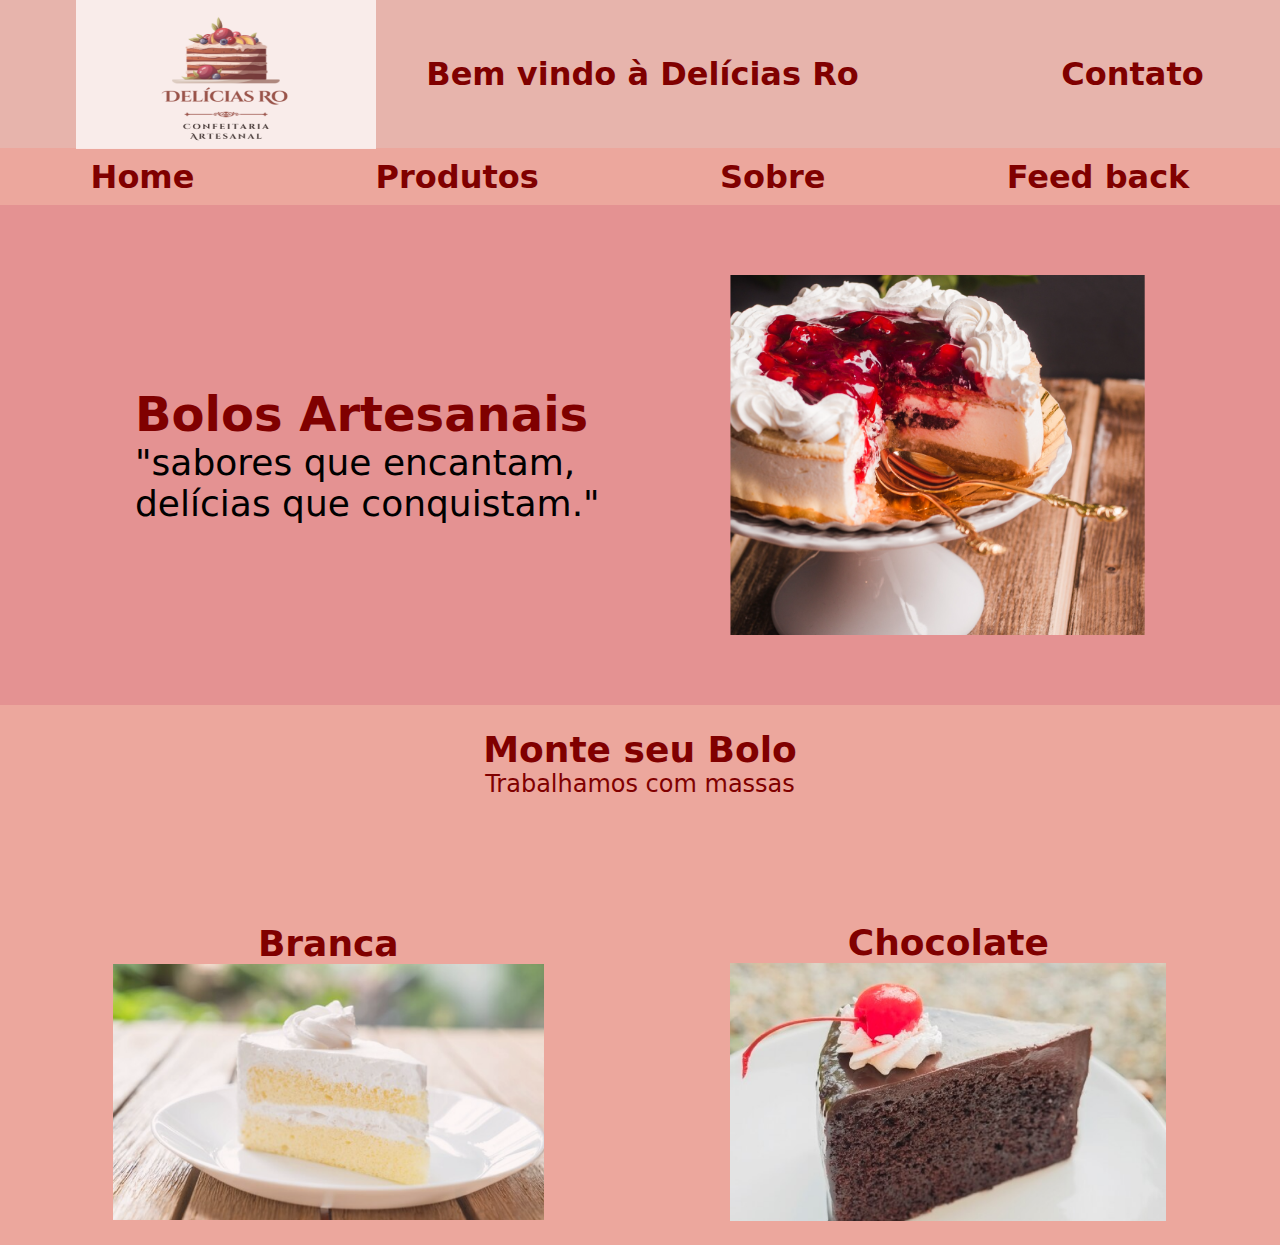
==== Header, Hero/index.html @ 5265e1b5 "feat: create header" ====
<!DOCTYPE html>
<html lang="pt-br">
<head>
    <meta charset="UTF-8">
    <meta name="viewport" content="width=device-width, initial-scale=1.0">
    <title>Document</title>
    <link rel="stylesheet" href="./index.css">


</head>
<body>   

    <header>
        <div class="headerContent"> 
         <img class="headerImage" src="./Delícias Rô.png" alt="logo"><h1>Bem vindo à Delícias Ro</h1></img>
         <h1 class="hesderTitle"></h1>
        </div>

         <div class="headerNav">         
         <a href="" target="_blank"><h1>Contato</h1></a>
         
         </div>

    </header>

 <nav>
        <a href=""><h1>Home</h1></a>
        <a href=""><h1>Produtos</h1></a>
        <a href=""><h1>Sobre</h1></a>
        
        <a href=""><h1>Feed back</h1></a>
 </nav>

 <section id="hero">
 
    <div class="heroText">
         <h2>Bolos Artesanais</h2>
         <p>"Sabores que encantam, delícias que conquistam."</p>
    </div>        
      
    </div>
    <img src="./Cake with cherry jam on wooden table.png" alt="hero image">
     </div>
     </section>
     <section class="monte-seu-bolo">
        <div class="titles">
            <h1>Monte seu Bolo</h1>
            <h2>Trabalhamos com massas</h2>
        </div>
        <div class="massas">
            <div class="massa massa-branca">
                <h1>Branca</h1>
                <img src="./massa branca.png" alt="Massa Branca">
            </div>
            <div class="massa massa-chocolate">
                <h1>Chocolate</h1>
                <img src="./Chocolate cake with cherry on top.png" alt="Massa de Chocolate">
            </div>
        </div>
    </section>
    
    
      

</section>


</body>
</html>
---- Header, Hero/index.css ----
* {
    padding: 0%;
    margin: 0%;   
    font-family: system-ui, -apple-system, BlinkMacSystemFont, 'Segoe UI', Roboto, Oxygen, Ubuntu, Cantarell, 'Open Sans', 'Helvetica Neue', sans-serif;
}

header{
    background-color:var(--GOIABA, rgba(229, 175, 167, 0.94));
    color:maroon;
    width: auto;
    height: 148px;
     

    display: flex;
    justify-content:space-around;
    align-items: center;     

}

.headerNav {
  display: flex;
  align-items: center;

   gap: 20px;
}



a {

    text-decoration:none ;
    color:maroon;
}

.headerTitle {

    color: maroon (255, 0, 221);
      
}

.headerImage {

    width: 300px;
    height: 150px;
    margin-right: 0%; 
}


.headerContent {
    display: flex;
    align-items: center;

    
    gap: 50px;
}

nav {
     width: auto;
     height: 57px;
     color:blue; 
     background-color:#eba297f0;   
     display: flex;
    justify-content: space-around;
    align-items: center;
}

nav > a { color: maroon;
}

section{
    
    width: auto;
    height: 500px;
    
 background-color: #e49292;  
  display: flex;
  flex-direction: row;
  align-items: center;
  justify-content: center;
  gap: 124px;

}

.heroContent {
display: flex;
flex-direction: column;
align-items: center;

gap: 26px;
}

.heroContent > button {
width: 372px;
height: 61px;
background-color: #4ecbf2;

border-radius: 15px;

font-size: 36px;
font-style: normal;
font-weight: 700;
line-height: normal;
text-transform: lowercase;
color: white;

border: none;
}

.heroText > h2 {
width: 457px;
color: maroon;
font-size: 48px;
font-style: normal;
font-weight: 700;
line-height: normal;
}

.heroText > p {
width: 471px;
font-size: 36px;
font-style: normal;
font-weight: 248;
line-height: normal;
text-transform: lowercase;
}

section > img {
width: auto;
height: 360px;

}

.monte-seu-bolo {
    width: auto;
    background-color: rgba(235, 162, 151, 0.94);
    display: flex;
    flex-direction: column;
    align-items: center; /* Centralize os elementos verticalmente */
    padding: 20px;
    text-align: center; /* Centralize o texto horizontalmente */
}

.monte-seu-bolo .titles {
    display: flex;
    flex-direction: column;
    text-align: center;
    align-items: center; /* Centralize os elementos verticalmente */
}

.monte-seu-bolo .titles h1 {
    color: maroon;
    font-size: 36px;
    font-weight: 700;
}

.monte-seu-bolo .titles h2 {
    color: maroon;
    font-size: 24px;
    font-weight: 400;
}

.monte-seu-bolo .massas {
    display: flex;
    justify-content: space-between; /* Coloque as massas uma à esquerda e outra à direita */
    align-items: center; /* Centralize os elementos verticalmente */
    width: 100%; /* Garanta que as massas ocupem a largura total */
}

.monte-seu-bolo .massa {
    display: flex;
    flex-direction: column;
    text-align: center;
    align-items: center; /* Centralize os elementos verticalmente */
}

.monte-seu-bolo .massa h1 {
    color: maroon;
    font-size: 36px;
    font-weight: 800;
}

.monte-seu-bolo .massa img {
    max-width: 70%;
    height: auto;
}
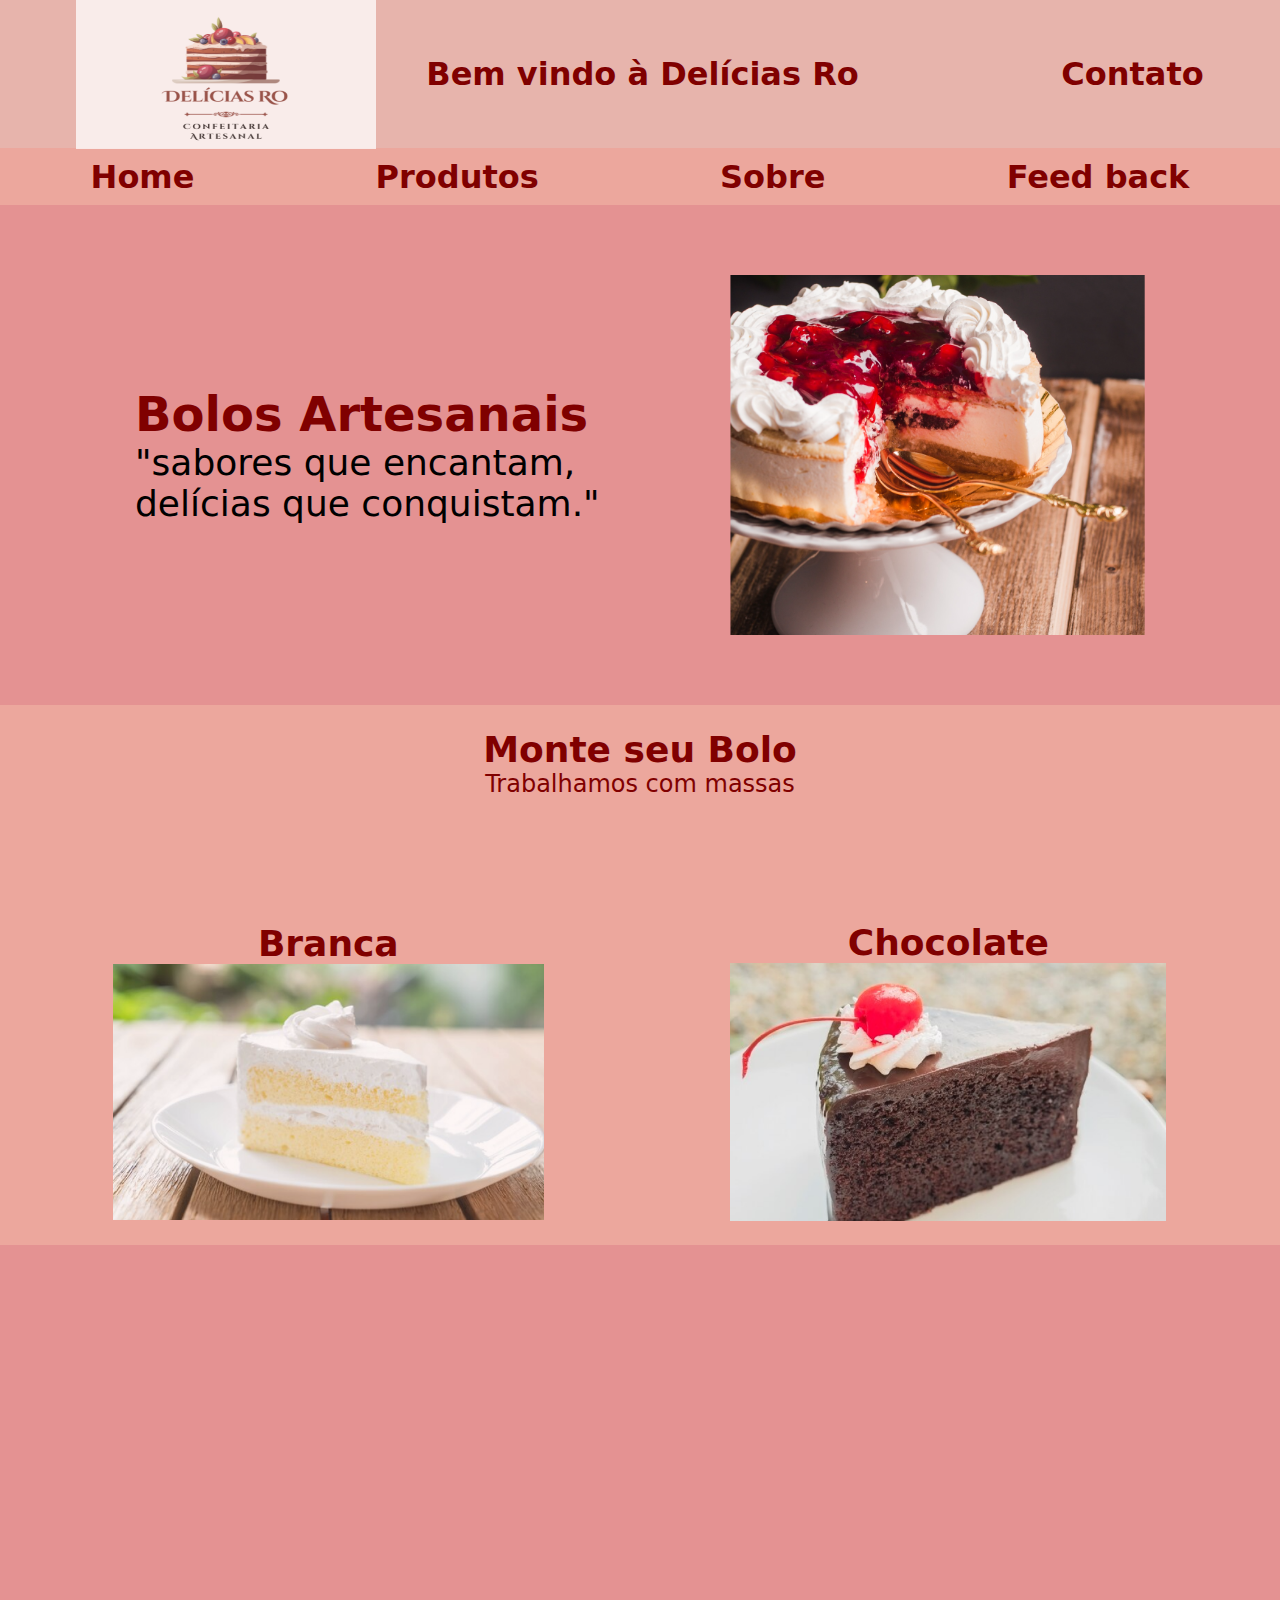
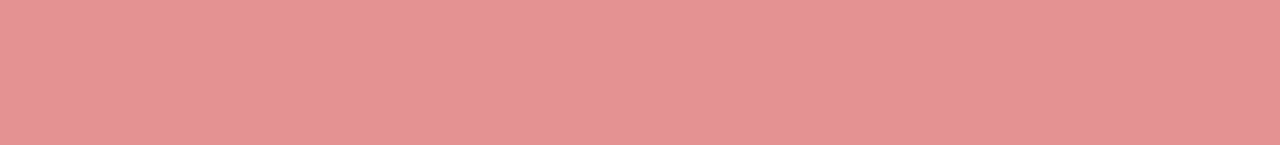
==== commit 249f4c8f: "feat: creat header" ====
--- a/Header, Hero/index.html
+++ b/Header, Hero/index.html
@@ -42,6 +42,7 @@
     <img src="./Cake with cherry jam on wooden table.png" alt="hero image">
      </div>
      </section>
+     
      <section class="monte-seu-bolo">
         <div class="titles">
             <h1>Monte seu Bolo</h1>
@@ -58,6 +59,11 @@
             </div>
         </div>
     </section>
+
+    <section class="">
+    
+
+    </section>
     
     
       
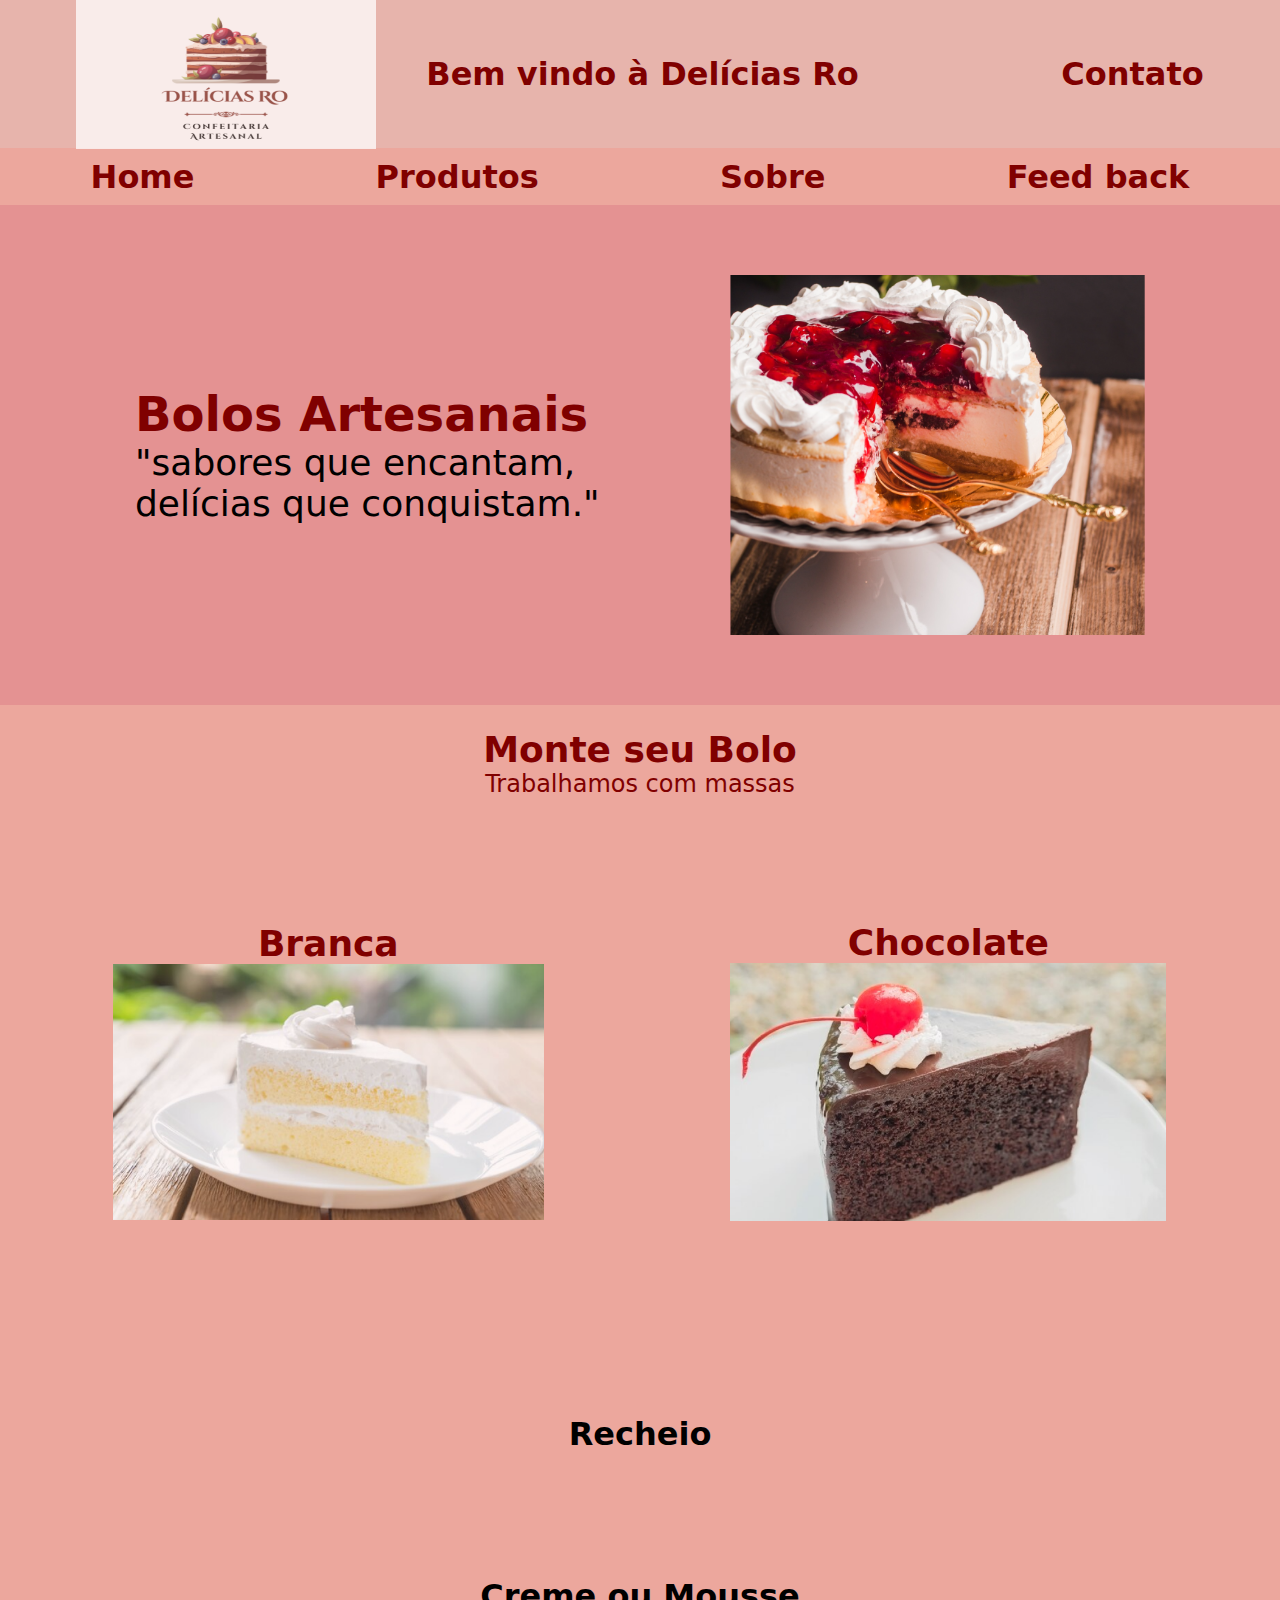
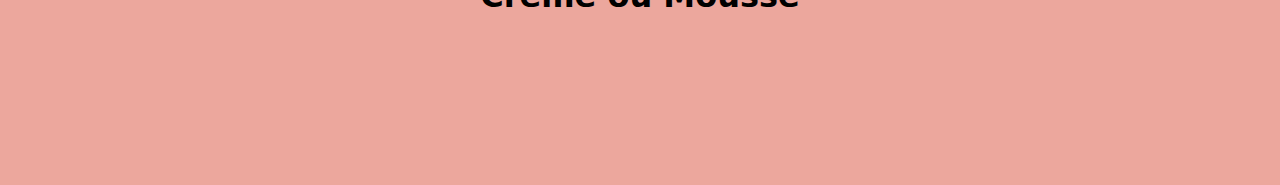
==== commit 7f9a5510: "feat: create header" ====
--- a/Header, Hero/index.html
+++ b/Header, Hero/index.html
@@ -60,9 +60,9 @@
         </div>
     </section>
 
-    <section class="">
-    
-
+    <section class="recheios-cremeoumousse">   
+         <h1>Recheio</h1>
+         <h1>Creme ou Mousse</h1>
     </section>
     
     
--- a/Header, Hero/index.css
+++ b/Header, Hero/index.css
@@ -183,4 +183,21 @@
 .monte-seu-bolo .massa img {
     max-width: 70%;
     height: auto;
-}+}
+
+.recheios-cremeoumousse {
+    width: auto;
+    background-color: rgba(235, 162, 151, 0.94);
+    display: flex;
+    flex-direction: column;
+    align-items: center; /* Centralize os elementos verticalmente */
+    padding: 20px;
+    text-align: center;
+}
+
+.recheios-cremeoumousse .titles h1 {
+      color: maroon;
+    font-size: 36px;
+    font-weight: 800;
+}
+ 